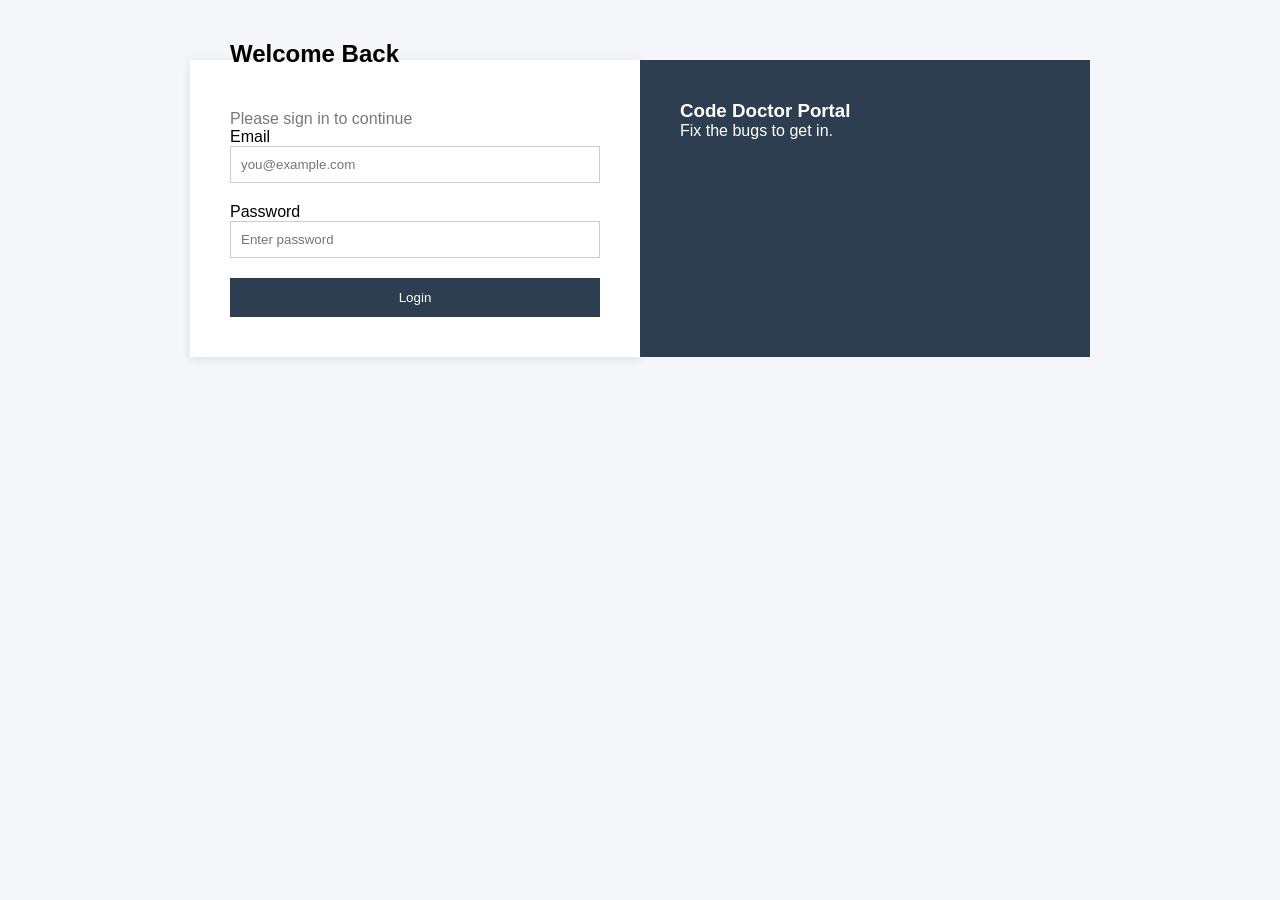
==== index.html @ 353ef8b6 "Initial commit: original buggy app" ====
<!DOCTYPE html>
<html lang="en">
<head>
<meta charset="UTF-8">
<title>Code Doctor: Login Portal</title>
<link rel="stylesheet" href="style.css">
</head>
<body>

  <div class="login-wrapper">
    <div class="login-card">
      <h2 class="title">Welcome Back</h2>
      <p class="subtitle">Please sign in to continue</p>

      <form id="login-form">
        <div class="form-group">
          <label for="email">Email</label>
          <input type="email" id="email" name="email" placeholder="you@example.com">
          <span class="error-msg" id="email-error"></span>
        </div>

        <div class="form-group">
          <label for="password">Password</label>
          <input type="password" id="password" name="password" placeholder="Enter password">
          <span class="error-msg" id="password-error"></span>
        </div>

        <button type="submit" class="submit-btn">Login</button>
      </form>

      <div class="status-box" id="status-box"></div>
    </div>

    <div class="banner">
      <h3>Code Doctor Portal</h3>
      <p>Fix the bugs to get in.</p>
    </div>
  </div>

  <script src="https://code.jquery.com/jquery-3.6.0.min.js"></script>
  <script src="script.js"></script>
</body>
</html>
---- style.css ----
* { box-sizing: border-box; font-family: Arial, sans-serif; margin: 0; padding: 0; }

body {
  background: #f4f6f9;
}

.login-wrapper {
  display: flex;
  width: 900px;
  margin: 60px auto;
}

.login-card {
  width: 500px;
  padding: 40px;
  background: #fff;
  box-shadow: 0 2px 10px rgba(0,0,0,0.1);
}

.banner {
  width: 500px;
  background: #2d3e50;
  color: #fff;
  padding: 40px;
}

.title {
  position: absolute;
  top: 40px;
  font-size: 24px;
}

.subtitle {
  margin-top: 10px;
  color: #777;
}

.form-group {
  margin-bottom: 20px;
}

.form-group input {
  width: 100%;
  padding: 10px;
  border: 1px solid #ccc;
}

.error-msg {
  color: red;
  font-size: 12px;
  display: none;
}

.submit-btn {
  width: 100%;
  padding: 12px;
  background: #2d3e50;
  color: #fff;
  border: none;
  cursor: pointer;
}
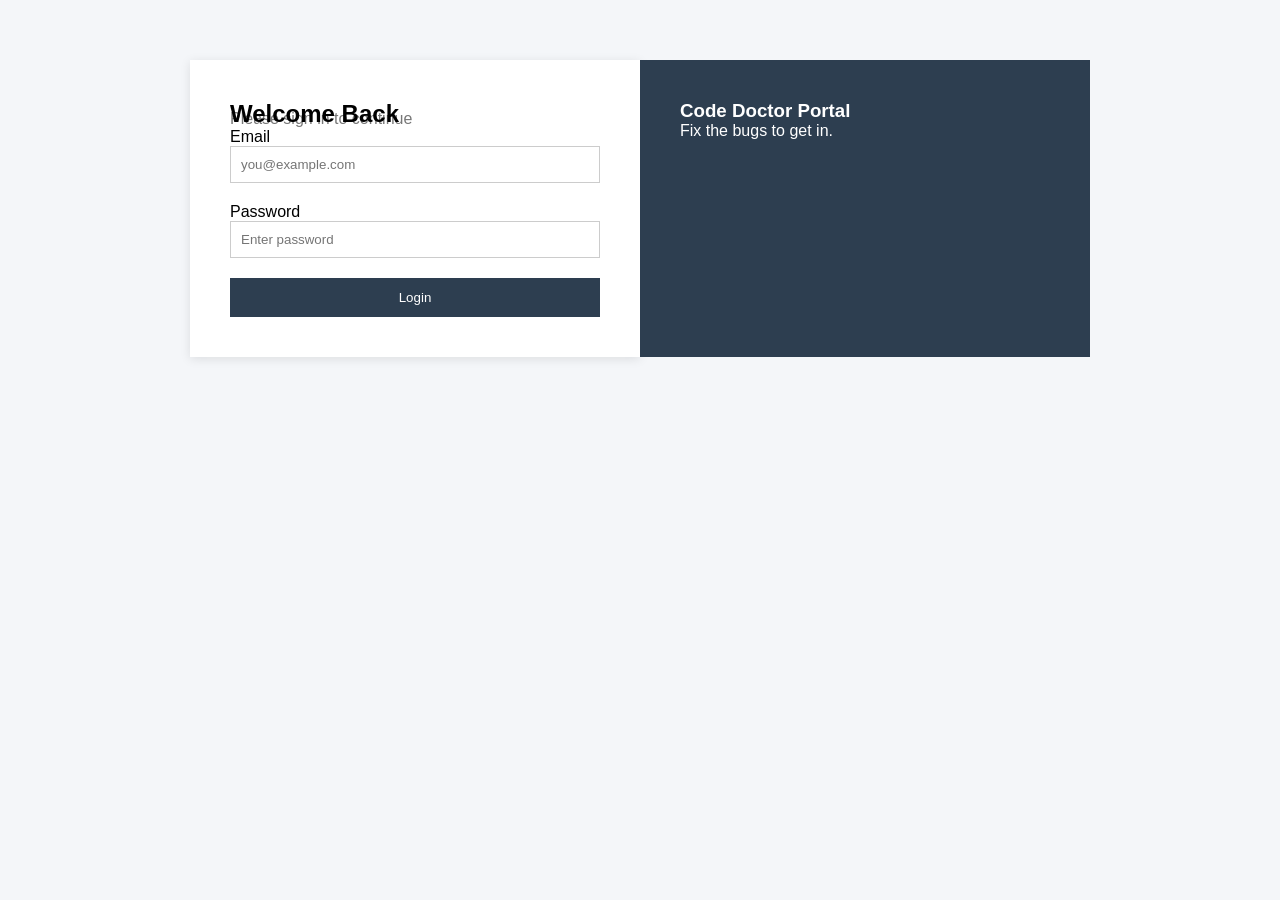
==== commit b02e7437: "Update mets index.html" ====
--- a/index.html
+++ b/index.html
@@ -1,7 +1,7 @@
 <!DOCTYPE html>
 <html lang="en">
 <head>
-<meta charset="UTF-8">
+<meta charset="UTF-8" name="viewport" content="width=device-width, initial-scale=1.0">
 <title>Code Doctor: Login Portal</title>
 <link rel="stylesheet" href="style.css">
 </head>
--- a/style.css
+++ b/style.css
@@ -5,20 +5,25 @@
 }
 
 .login-wrapper {
+  position: relative;
+  /* added position: relative so that .title(absolute) anchors here not the whole page */
   display: flex;
-  width: 900px;
+  max-width: 900px;
+  /* used max-width instead of fixed width, so it can shrink on smaller screens too */
   margin: 60px auto;
 }
 
 .login-card {
-  width: 500px;
+  flex: 1 1 400px;
+  /* used flex instead of fixed width 500px, so it fits properly */
   padding: 40px;
   background: #fff;
   box-shadow: 0 2px 10px rgba(0,0,0,0.1);
 }
 
 .banner {
-  width: 500px;
+  flex: 1 1 400px;
+  /* used flex instead of fixed width 500px, so it fits properly */
   background: #2d3e50;
   color: #fff;
   padding: 40px;
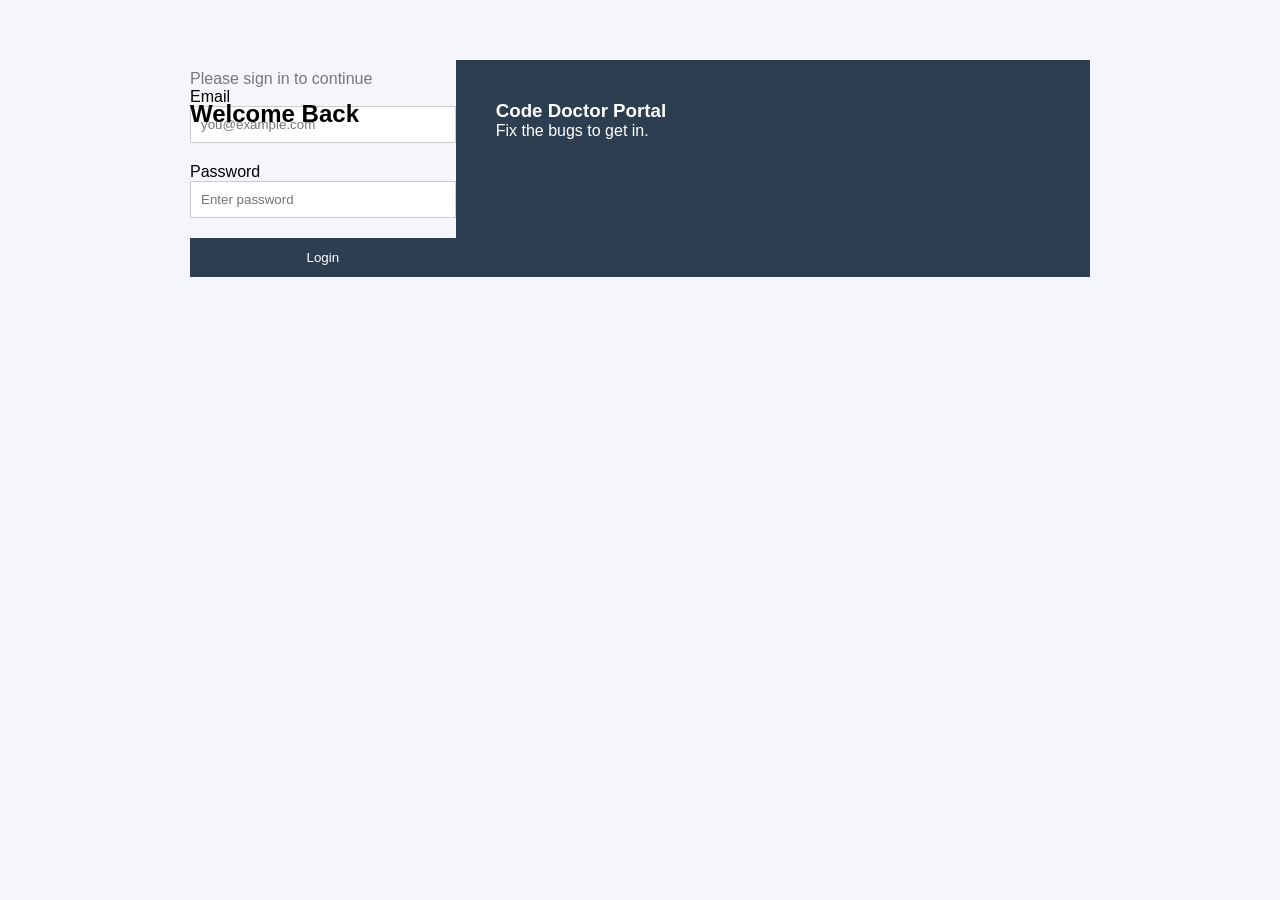
==== commit 638759c8: "Update index.html" ====
--- a/index.html
+++ b/index.html
@@ -2,6 +2,7 @@
 <html lang="en">
 <head>
 <meta charset="UTF-8" name="viewport" content="width=device-width, initial-scale=1.0">
+<!-- makes page use phone's real width instead of shrinking everything to fit a laptop-sized view -->
 <title>Code Doctor: Login Portal</title>
 <link rel="stylesheet" href="style.css">
 </head>
--- a/style.css
+++ b/style.css
@@ -13,12 +13,14 @@
   margin: 60px auto;
 }
 
-.login-card {
-  flex: 1 1 400px;
-  /* used flex instead of fixed width 500px, so it fits properly */
-  padding: 40px;
-  background: #fff;
-  box-shadow: 0 2px 10px rgba(0,0,0,0.1);
+/* on small screens, it stacks the login card and banner instead of squishing it side by side */
+@media (max-width: 700px) {
+  .login-wrapper {
+    flex-direction: column;
+  }
+  .banner, .login-card {
+    width: 100%;
+  }
 }
 
 .banner {
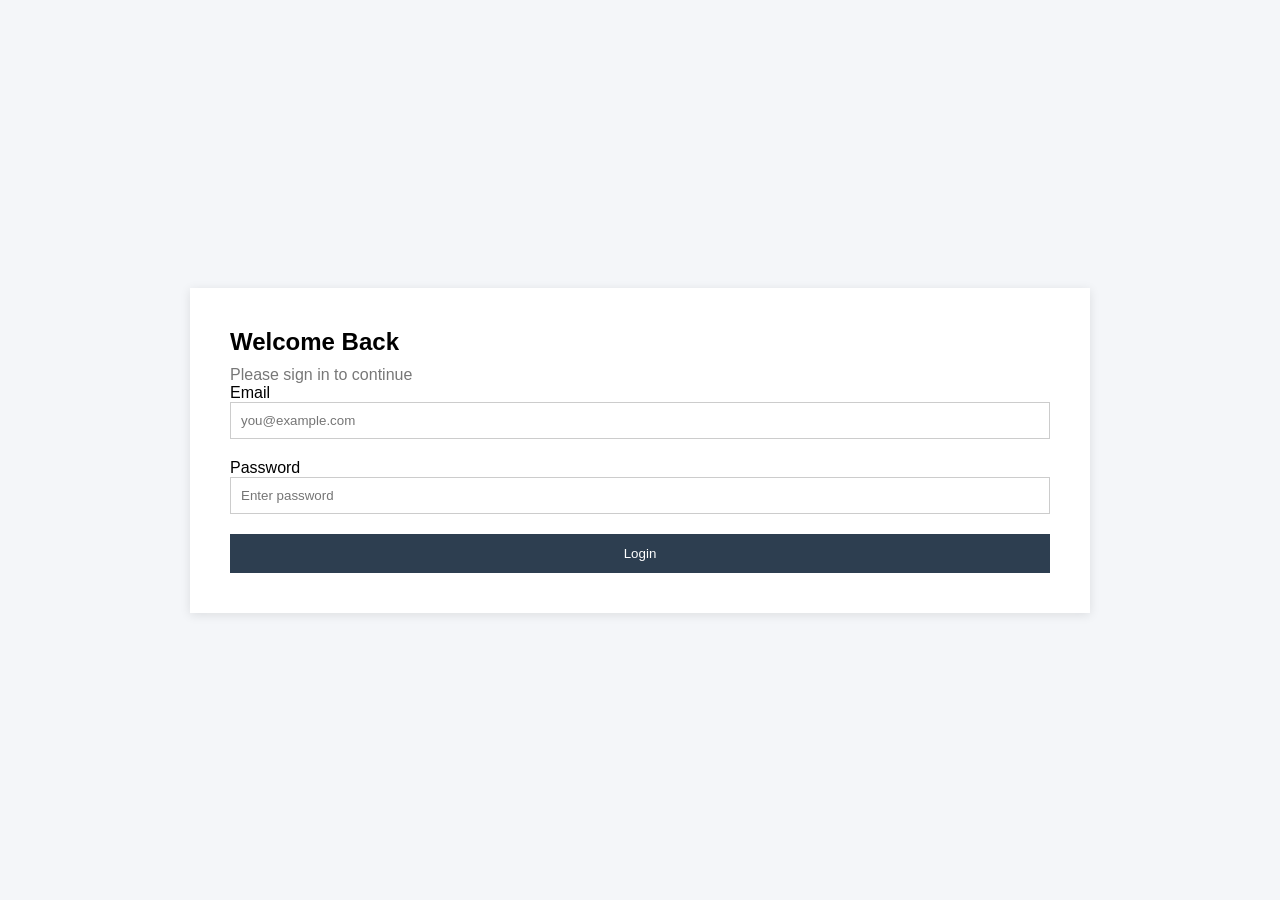
==== commit f81aec8f: "Fixed login form bugs and added registration page" ====
--- a/index.html
+++ b/index.html
@@ -1,8 +1,7 @@
 <!DOCTYPE html>
 <html lang="en">
 <head>
-<meta charset="UTF-8" name="viewport" content="width=device-width, initial-scale=1.0">
-<!-- makes page use phone's real width instead of shrinking everything to fit a laptop-sized view -->
+<meta charset="UTF-8">
 <title>Code Doctor: Login Portal</title>
 <link rel="stylesheet" href="style.css">
 </head>
@@ -31,11 +30,7 @@
 
       <div class="status-box" id="status-box"></div>
     </div>
-
-    <div class="banner">
-      <h3>Code Doctor Portal</h3>
-      <p>Fix the bugs to get in.</p>
-    </div>
+    <!--deleted the banner which had fix doctor...-->
   </div>
 
   <script src="https://code.jquery.com/jquery-3.6.0.min.js"></script>
--- a/style.css
+++ b/style.css
@@ -1,40 +1,38 @@
 * { box-sizing: border-box; font-family: Arial, sans-serif; margin: 0; padding: 0; }
 
 body {
+  /* centers the login box on the page */
   background: #f4f6f9;
+  min-height: 100vh;
+  display: flex;
+  align-items: center;
+  justify-content: center;
 }
 
 .login-wrapper {
-  position: relative;
-  /* added position: relative so that .title(absolute) anchors here not the whole page */
   display: flex;
+  /* lets it stack on smaller screens */
+  flex-wrap: wrap;
+  width: 100%;
+  /* was a fixed 900px but the boxes inside added up to more, causing overflow */
   max-width: 900px;
-  /* used max-width instead of fixed width, so it can shrink on smaller screens too */
-  margin: 60px auto;
 }
 
-/* on small screens, it stacks the login card and banner instead of squishing it side by side */
-@media (max-width: 700px) {
-  .login-wrapper {
-    flex-direction: column;
-  }
-  .banner, .login-card {
-    width: 100%;
-  }
-}
-
-.banner {
-  flex: 1 1 400px;
-  /* used flex instead of fixed width 500px, so it fits properly */
-  background: #2d3e50;
-  color: #fff;
+.login-card {
+  /* shares space with the banner instead of a fixed width */
+  flex: 1 1 450px;
+  /* anchor point for .title below */
+  position: relative;
   padding: 40px;
+  background: #fff;
+  box-shadow: 0 2px 10px rgba(0,0,0,0.1);
 }
 
 .title {
-  position: absolute;
-  top: 40px;
+  /* was absolute with no anchor, so it floated to the top of the page */
+  position: relative;
   font-size: 24px;
+  /* dropped top: 40px, it was overlapping the subtitle */
 }
 
 .subtitle {
@@ -55,6 +53,7 @@
 .error-msg {
   color: red;
   font-size: 12px;
+  /* hidden until jQuery shows it on error */
   display: none;
 }
 
@@ -65,4 +64,4 @@
   color: #fff;
   border: none;
   cursor: pointer;
-}
+}
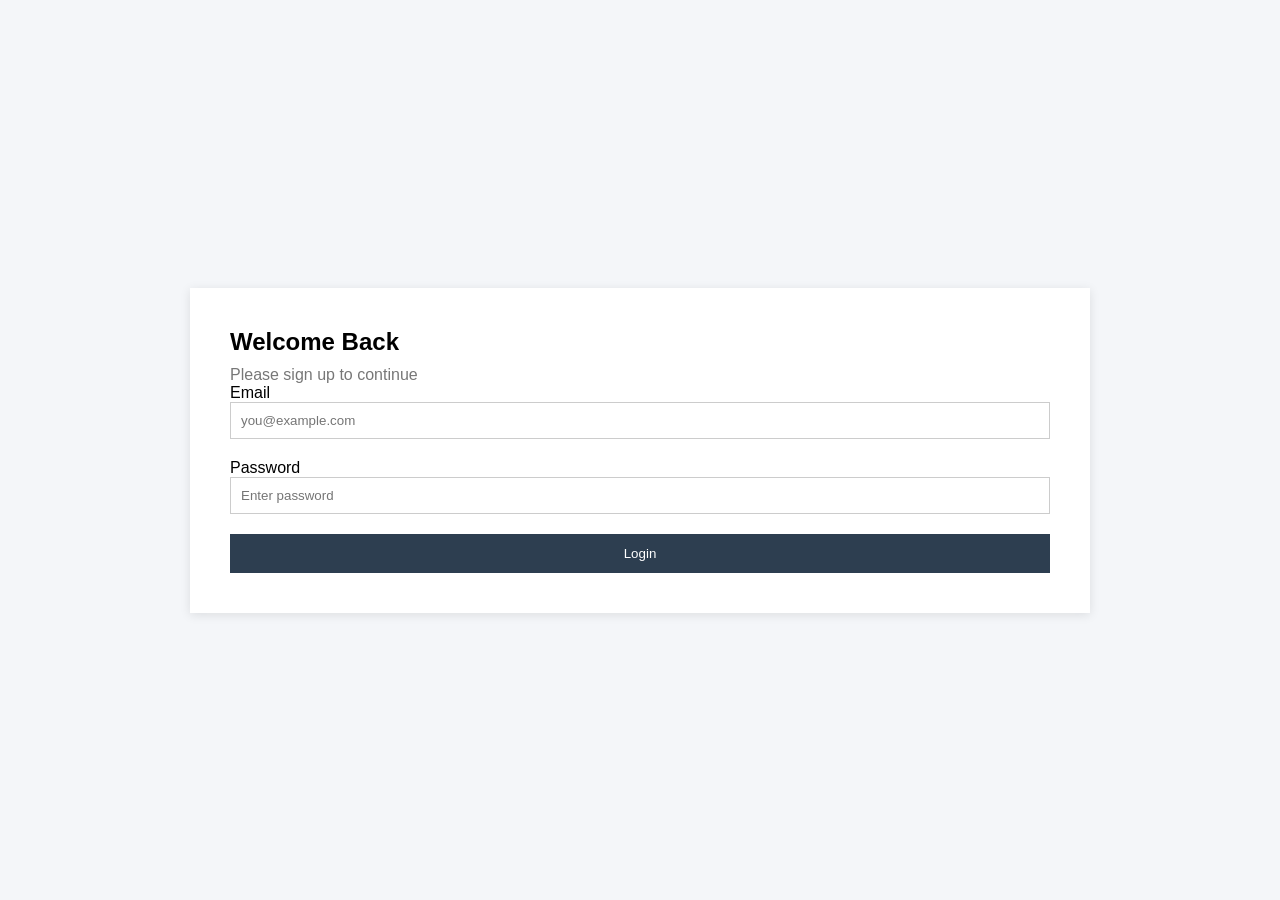
==== commit 3b7d6a0f: "added php files finally" ====
--- a/index.html
+++ b/index.html
@@ -10,9 +10,9 @@
   <div class="login-wrapper">
     <div class="login-card">
       <h2 class="title">Welcome Back</h2>
-      <p class="subtitle">Please sign in to continue</p>
+      <p class="subtitle">Please sign up to continue</p>
 
-      <form id="login-form">
+        <form id="login-form" action="signup.php" method="POST">
         <div class="form-group">
           <label for="email">Email</label>
           <input type="email" id="email" name="email" placeholder="you@example.com">
--- a/style.css
+++ b/style.css
@@ -19,7 +19,7 @@
 }
 
 .login-card {
-  /* shares space with the banner instead of a fixed width */
+  /* flexes to fill the wrapper  */
   flex: 1 1 450px;
   /* anchor point for .title below */
   position: relative;
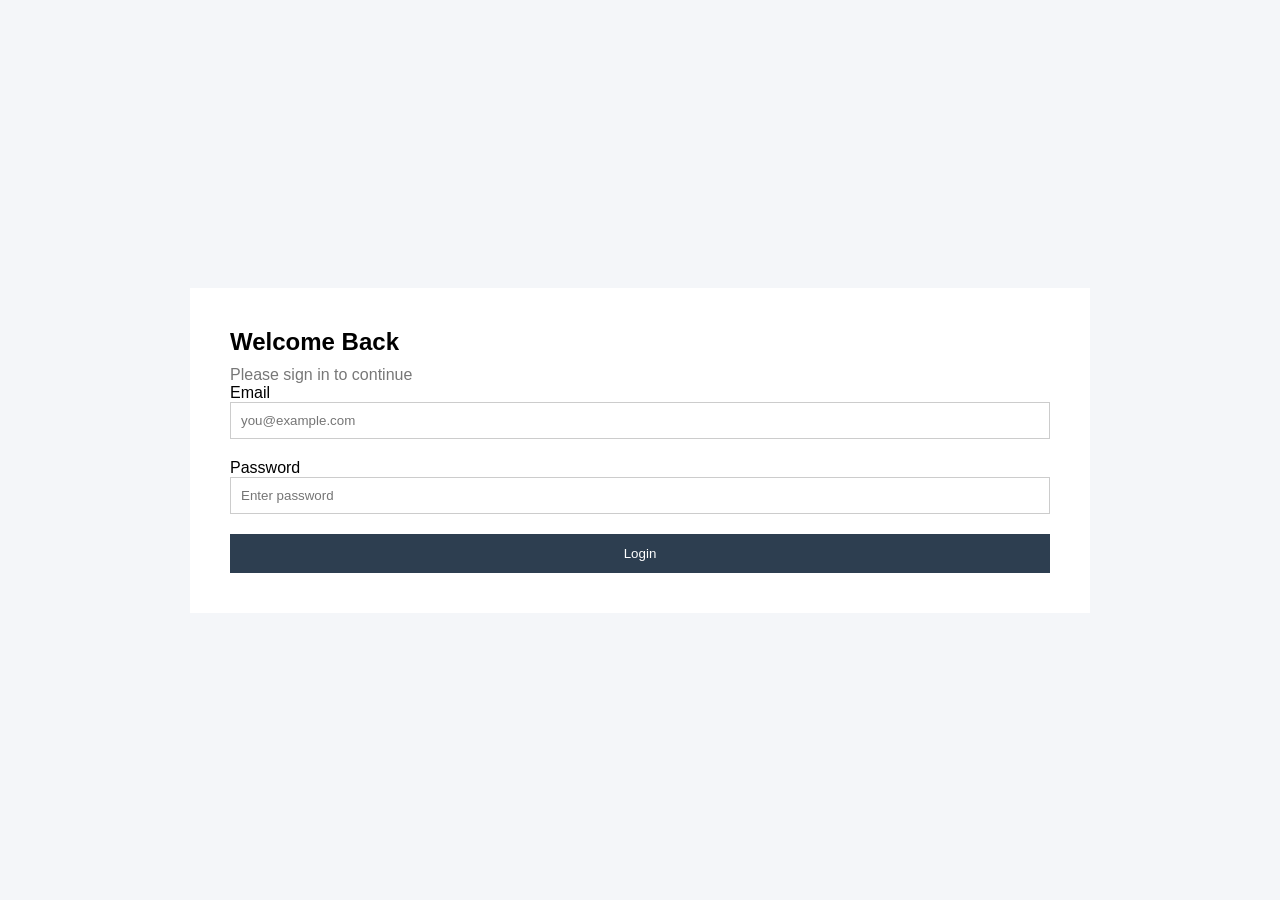
==== commit bd126780: "index.html" ====
--- a/index.html
+++ b/index.html
@@ -3,6 +3,7 @@
 <head>
 <meta charset="UTF-8">
 <title>Code Doctor: Login Portal</title>
+<meta name="viewport" content="width=device-width, initial-scale=1.0">
 <link rel="stylesheet" href="style.css">
 </head>
 <body>
@@ -10,7 +11,7 @@
   <div class="login-wrapper">
     <div class="login-card">
       <h2 class="title">Welcome Back</h2>
-      <p class="subtitle">Please sign up to continue</p>
+      <p class="subtitle">Please sign in to continue</p>
 
         <form id="login-form" action="signup.php" method="POST">
         <div class="form-group">
--- a/style.css
+++ b/style.css
@@ -1,62 +1,53 @@
 * { box-sizing: border-box; font-family: Arial, sans-serif; margin: 0; padding: 0; }
-
 body {
-  /* centers the login box on the page */
   background: #f4f6f9;
+  /*this is added to keep login box in center*/
   min-height: 100vh;
   display: flex;
   align-items: center;
   justify-content: center;
 }
-
 .login-wrapper {
-  display: flex;
-  /* lets it stack on smaller screens */
-  flex-wrap: wrap;
+  display: flex;                /* lets the box shrink instead of overflowing on small screens */
+  flex-wrap: wrap;               /* not really needed anymore since there's only one box now,
+                                    but kept in case a second box (like the banner) comes back */
   width: 100%;
-  /* was a fixed 900px but the boxes inside added up to more, causing overflow */
-  max-width: 900px;
+  max-width: 900px;              /* keeps the box from getting too wide on large screens */
+  margin: 20px;                  /* just a small gap from the screen edges;
+                                    actual centering is now handled by the body's flexbox */
 }
-
 .login-card {
-  /* flexes to fill the wrapper  */
-  flex: 1 1 450px;
-  /* anchor point for .title below */
-  position: relative;
+  flex: 1 1 450px;                /* FIXED: before this was a fixed "width: 500px". Now it just takes
+                                    up equal space with the banner box next to it */
+  position: relative;             /* needed so the heading below stays inside this box */
   padding: 40px;
   background: #fff;
-  box-shadow: 0 2px 10px rgba(0,0,0,0.1);
 }
-
 .title {
-  /* was absolute with no anchor, so it floated to the top of the page */
-  position: relative;
+  position: relative;             /* FIXED: before this was "position: absolute" with no positioned
+                                    parent, so the heading floated outside the box completely, to
+                                    the top of the whole page */
   font-size: 24px;
-  /* dropped top: 40px, it was overlapping the subtitle */
+  /* we removed "top: 40px" that was here before -- it was pushing the heading
+     down and making it overlap the subtitle text below it */
 }
-
 .subtitle {
   margin-top: 10px;
   color: #777;
 }
-
 .form-group {
   margin-bottom: 20px;
 }
-
 .form-group input {
   width: 100%;
   padding: 10px;
   border: 1px solid #ccc;
 }
-
 .error-msg {
   color: red;
   font-size: 12px;
-  /* hidden until jQuery shows it on error */
-  display: none;
+  display: none;    /* hidden by default; jQuery's .show() reveals it when there's an actual error */
 }
-
 .submit-btn {
   width: 100%;
   padding: 12px;
@@ -64,4 +55,11 @@
   color: #fff;
   border: none;
   cursor: pointer;
+}
+/* NEW: responsive breakpoints so the layout stacks nicely on small screens
+   instead of squishing everything sideways */
+@media (max-width: 600px) {
+  .login-wrapper {
+    margin: 0;
+  }
 }
